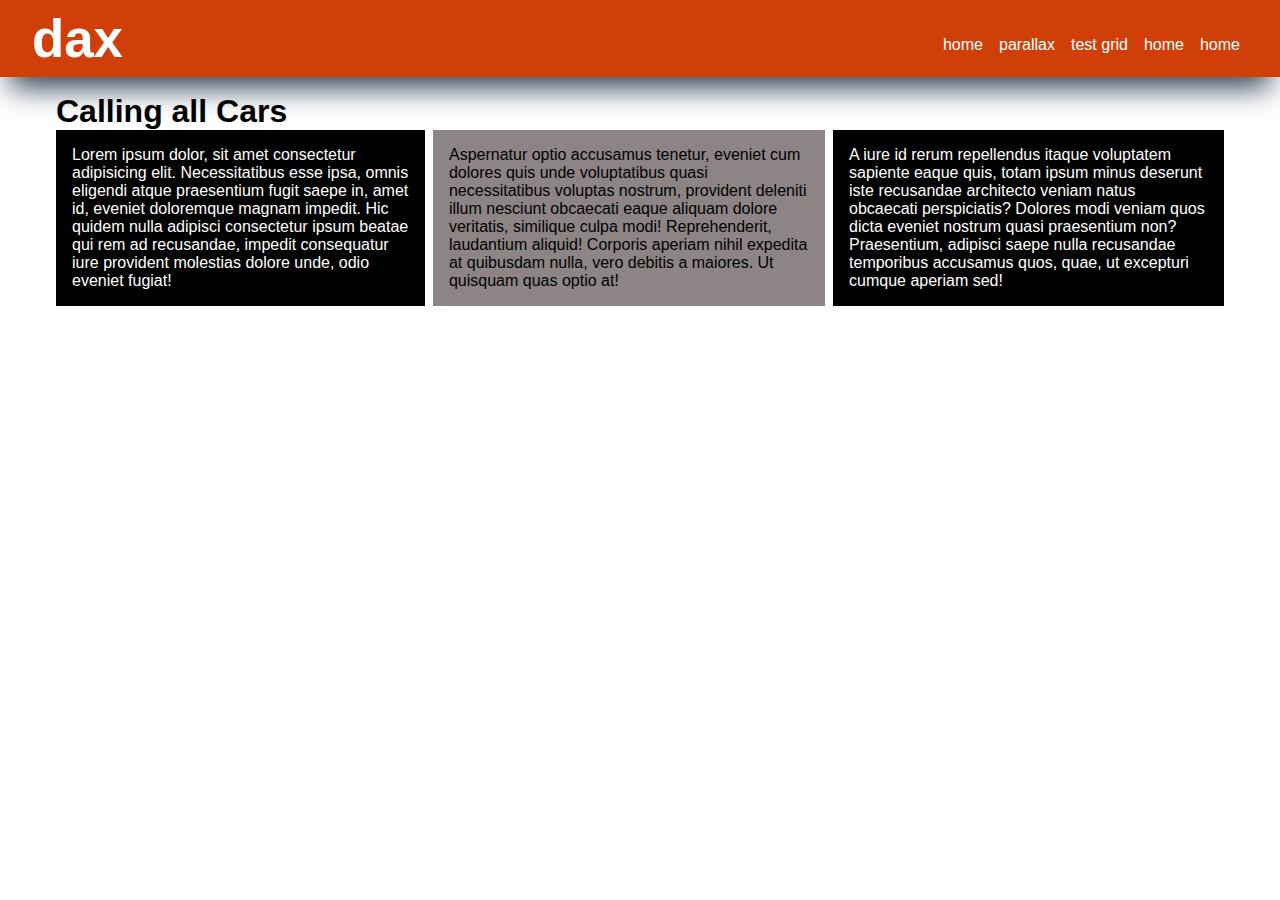
==== index.html @ 352c3689 "new file created with the use of parallax, grid, dropdown" ====
<!DOCTYPE html>
<html lang="en">
  <head>
    <meta charset="UTF-8" />
    <meta name="viewport" content="width=device-width, initial-scale=1.0" />
    <title>Drop Sidebar</title>

    <link rel="stylesheet" href="style.css" />
  </head>
  <body>
    <header class="header">
      <section class="section1">
        <!-- <div class="main-container"> -->
        <nav>
          <div class="log-container">
            <h1 class="logo">dax</h1>
            <button class="btnMenu">menu</button>
          </div>
          <ul class="links">
            <li><a href="index.html">home</a></li>
            <li><a href="parallax.html">parallax</a></li>
            <li><a href="testgrid.html">test grid</a></li>
            <li><a href="#">home</a></li>
            <li><a href="#">home</a></li>
          </ul>
        </nav>
        <!-- </div> -->
      </section>
    </header>

    <section class="section2">
      <div class="main-container">
        <h1>Calling all Cars</h1>
        <div class="split">
          <div class="bg-dark">
            <p>
              Lorem ipsum dolor, sit amet consectetur adipisicing elit.
              Necessitatibus esse ipsa, omnis eligendi atque praesentium fugit
              saepe in, amet id, eveniet doloremque magnam impedit. Hic quidem
              nulla adipisci consectetur ipsum beatae qui rem ad recusandae,
              impedit consequatur iure provident molestias dolore unde, odio
              eveniet fugiat!
            </p>
          </div>
          <div class="bg-light">
            <p>
              Aspernatur optio accusamus tenetur, eveniet cum dolores quis unde
              voluptatibus quasi necessitatibus voluptas nostrum, provident
              deleniti illum nesciunt obcaecati eaque aliquam dolore veritatis,
              similique culpa modi! Reprehenderit, laudantium aliquid! Corporis
              aperiam nihil expedita at quibusdam nulla, vero debitis a maiores.
              Ut quisquam quas optio at!
            </p>
          </div>
          <div class="bg-dark">
            <p>
              A iure id rerum repellendus itaque voluptatem sapiente eaque quis,
              totam ipsum minus deserunt iste recusandae architecto veniam natus
              obcaecati perspiciatis? Dolores modi veniam quos dicta eveniet
              nostrum quasi praesentium non? Praesentium, adipisci saepe nulla
              recusandae temporibus accusamus quos, quae, ut excepturi cumque
              aperiam sed!
            </p>
          </div>
        </div>
      </div>
    </section>
    <!-- LINK JS FILE -->
    <script src="app.js"></script>
  </body>
</html>
---- style.css ----
* {
  padding: 0;
  margin: 0;
  box-sizing: border-box;
  font-family: sans-serif;
  text-decoration: none;
  list-style-type: none;
}
/* Main Styles 10/14/21 ***********/
.wrapper {
  width: 100vw;
  overflow: auto;
}
/* End Main Styles ****************/

/* HEADER STYLES **************** */
.links a {
  color: #fff;
  padding: 0.5rem;
  display: block;
}
.links a:hover {
  background-color: grey;
}
.header {
  background-color: rgb(209, 63, 9);
  box-shadow: rgb(38, 57, 77) 0px 20px 30px -10px;
}
.logo {
  display: inline-block;
  font-size: 3.3rem;
  margin-right: 20px;
  color: #fff;
}
.log-container {
  display: flex;
  justify-content: space-between;
  max-width: 1200px;
  margin: 0 auto;
  margin-left: 2em;
}
.btnMenu {
  cursor: pointer;
  font-size: 1.2rem;
  text-transform: capitalize;
  text-decoration: underline;
  background-color: transparent;
  border: none;
  margin-right: 30px;
  color: #fff;
}
.btnTop {
  position: absolute;
  top: 20px;
  right: 30px;
}
/* PADDING TO PUSH DOWN LOGO */
nav {
  padding: 0.5em 0;
}
/* LINKS FOR DROPDOWN AND JS *****************/
.links {
  height: 0;
  overflow: hidden;
  transition: 500ms;
}
.show-links {
  height: 10em;
}
/* END LINKS FOR DROPDOWN AND JS ************/

/* END HEADER STYLES ***********************/

/* MAIN BODY ************************ */
.section1 {
  overflow: auto;
}
.section2 {
  overflow: auto;
}
.main-container {
  width: 1200px;
  margin: 0 auto;
  padding: 1rem;
}

.split {
  display: flex;
  flex-direction: column;
  gap: 0.5em;
}

.split p {
  padding: 1rem;
}
.bg-dark {
  background-color: #000;
  color: #fff;
}
.bg-light {
  background-color: rgb(141, 133, 133);
}
.inner-paragraph {
  display: flex;
}
/* END MAIN BODY ************************ */

/***************** PARALLAX STYLES *****************/
.img1,
.img2,
.img3 {
  background-position: center;
  background-repeat: no-repeat;
  background-size: cover;
  background-attachment: scroll;
}

.img1 {
  background-image: url("images/pexels-egor.jpg");
  height: 100vh;
}
.img2 {
  background-image: url("images/pexels-kelly.jpg");
  height: 50vh;
}
.img3 {
  background-image: url("images/pexels-egor.jpg");
  height: 50vh;
}
/* .paraText {
  text-align: center;
  height: 100%;
  width: 100%;
  display: grid;
  align-items: center;
  justify-content: center;
} */
.paraText {
  position: absolute;
  top: 20%;
  left: 50%;
  transform: translate(-50%, 50%);
  text-align: center;
}
.paraText h2 {
  font-size: 4rem;
  text-transform: capitalize;
  color: #fff;
}

.midrange p {
  padding: 3rem;
  line-height: 2;
  width: 1000px;
  margin: 0 auto;
}
.btnLearn {
  display: inline-block;
  width: 200px;
  font-size: 1rem;
  padding: 0.5rem 1.5rem;
  background-color: orangered;
  border-radius: 35px;
  border: 5px solid transparent;
  color: #fff;
  text-transform: uppercase;
  transition: 500ms;
  cursor: pointer;
}
.btnLearn:hover {
  /* color: #000; */
  border: 5px solid orangered;
  background-color: #000;
}
/************* END PARALLAX STYLES *****************/

/* TEST GRID STYLES ********************/

/* END TEST GRID STYLES ********************/

/* TUTORIAL GRID STYLES ******************/
/* END TUTORIAL GRID STYLES **************/

/* MEDIA QUERIES ******************************/
@media screen and (max-width: 1200px) {
  .main-container {
    width: 95%;
  }
}
@media screen and (min-width: 800px) {
  .img1,
  .img2,
  .img3 {
    background-attachment: fixed;
  }
  nav {
    display: flex;
  }
  .split {
    flex-direction: row;
  }
  .links {
    height: auto;
    display: flex;
    margin-top: 20px;
    margin-right: 2em;
  }
  .links a:hover {
    background-color: transparent;
    color: #000;
  }
  .btnMenu {
    display: none;
  }
  .log-container {
    margin-left: 2em;
  }
  .paraText h2 {
    font-size: 6rem;
    text-transform: capitalize;
    color: #fff;
  }
}
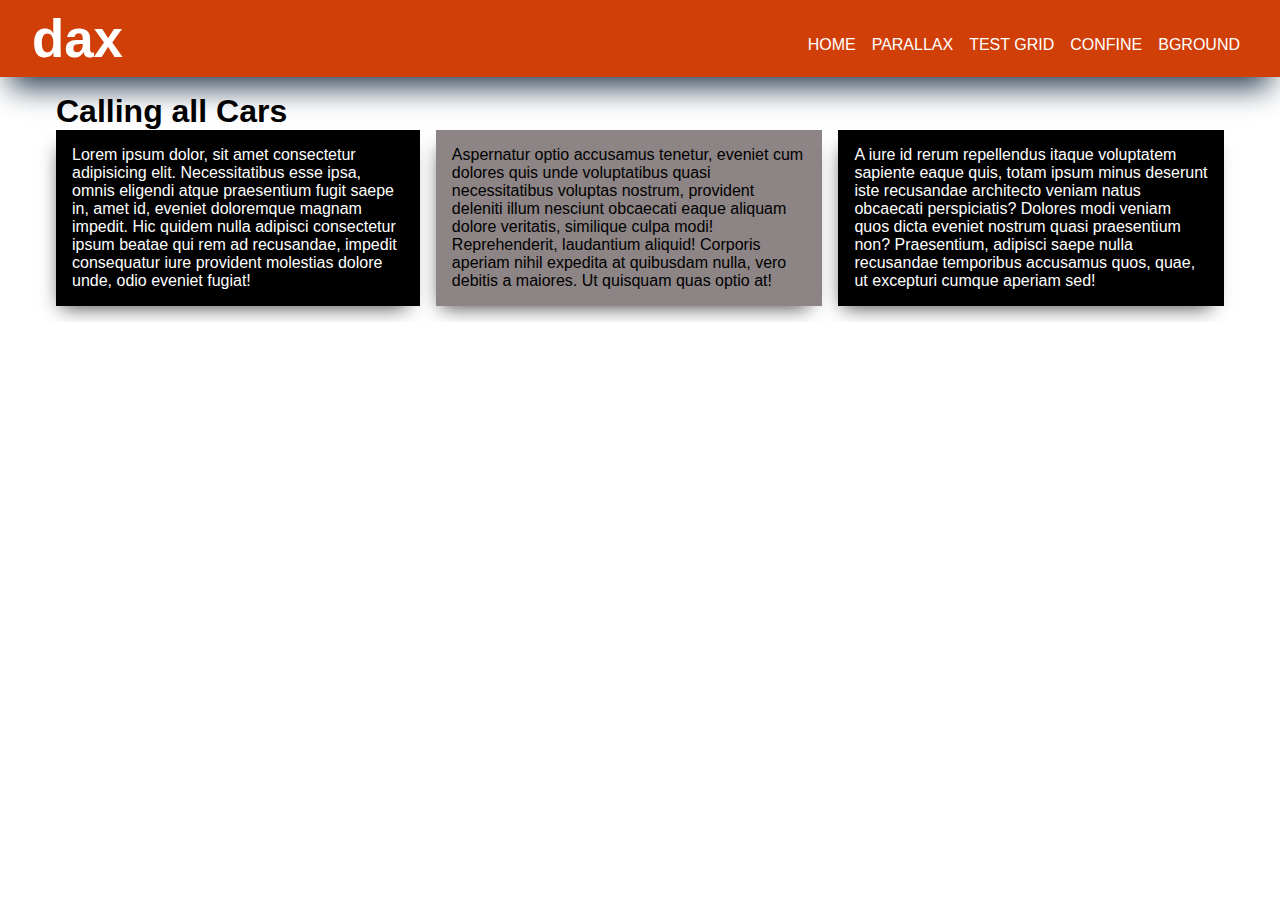
==== commit 515c907c: "Added header with navigation to confine.html. Added link to  app.js in parallax.html to allow for dr" ====
--- a/index.html
+++ b/index.html
@@ -20,8 +20,8 @@
             <li><a href="index.html">home</a></li>
             <li><a href="parallax.html">parallax</a></li>
             <li><a href="testgrid.html">test grid</a></li>
-            <li><a href="#">home</a></li>
-            <li><a href="#">home</a></li>
+            <li><a href="confine.html">confine</a></li>
+            <li><a href="background.html">bground</a></li>
           </ul>
         </nav>
         <!-- </div> -->
--- a/style.css
+++ b/style.css
@@ -18,6 +18,7 @@
   color: #fff;
   padding: 0.5rem;
   display: block;
+  text-transform: uppercase;
 }
 .links a:hover {
   background-color: grey;
@@ -87,18 +88,21 @@
 .split {
   display: flex;
   flex-direction: column;
-  gap: 0.5em;
+  gap: 1em;
 }
 
 .split p {
   padding: 1rem;
+  font-size: 1rem;
 }
 .bg-dark {
   background-color: #000;
   color: #fff;
+  box-shadow: -4px 10px 19px -9px rgba(0, 0, 0, 0.75);
 }
 .bg-light {
   background-color: rgb(141, 133, 133);
+  box-shadow: -4px 10px 19px -9px rgba(0, 0, 0, 0.75);
 }
 .inner-paragraph {
   display: flex;
@@ -113,19 +117,23 @@
   background-repeat: no-repeat;
   background-size: cover;
   background-attachment: scroll;
+  /* max-width: 100%; */
 }
 
 .img1 {
   background-image: url("images/pexels-egor.jpg");
   height: 100vh;
+  /* max-width: 100%; */
 }
 .img2 {
   background-image: url("images/pexels-kelly.jpg");
   height: 50vh;
+  /* max-width: 100%; */
 }
 .img3 {
   background-image: url("images/pexels-egor.jpg");
   height: 50vh;
+  /* max-width: 100%; */
 }
 /* .paraText {
   text-align: center;
@@ -156,7 +164,7 @@
 }
 .btnLearn {
   display: inline-block;
-  width: 200px;
+  /* width: 100px; */
   font-size: 1rem;
   padding: 0.5rem 1.5rem;
   background-color: orangered;
@@ -216,7 +224,7 @@
     margin-left: 2em;
   }
   .paraText h2 {
-    font-size: 6rem;
+    font-size: 5rem;
     text-transform: capitalize;
     color: #fff;
   }
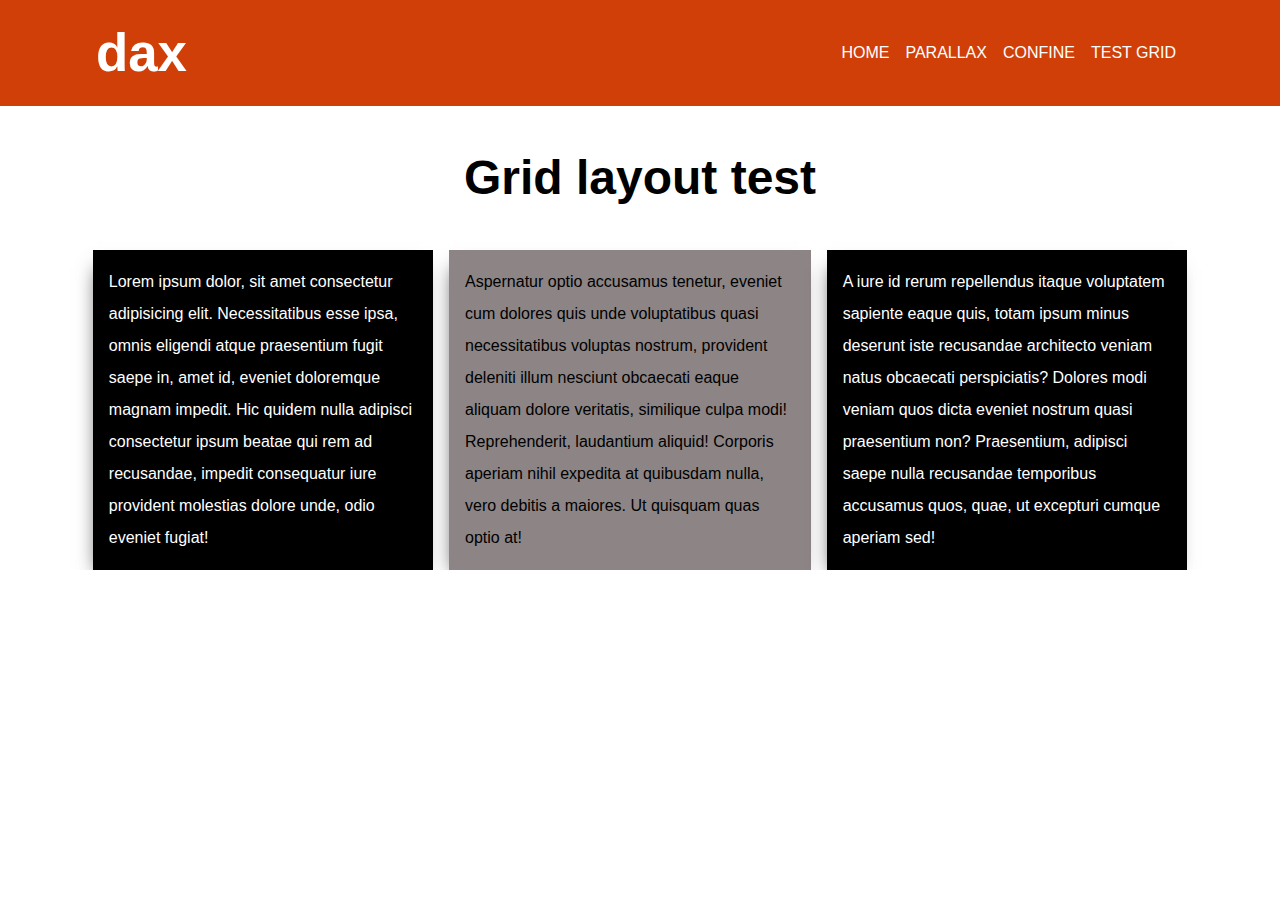
==== commit 4fd7fa22: "Changes to all files. Re-factored all code. background.html file removed. prettierrc file removed an" ====
--- a/index.html
+++ b/index.html
@@ -3,69 +3,70 @@
   <head>
     <meta charset="UTF-8" />
     <meta name="viewport" content="width=device-width, initial-scale=1.0" />
-    <title>Drop Sidebar</title>
-
+    <title>Dropdown Page</title>
+    <!-- CSS FILE LINK  -->
     <link rel="stylesheet" href="style.css" />
   </head>
   <body>
-    <header class="header">
-      <section class="section1">
-        <!-- <div class="main-container"> -->
-        <nav>
-          <div class="log-container">
-            <h1 class="logo">dax</h1>
-            <button class="btnMenu">menu</button>
-          </div>
-          <ul class="links">
-            <li><a href="index.html">home</a></li>
-            <li><a href="parallax.html">parallax</a></li>
-            <li><a href="testgrid.html">test grid</a></li>
-            <li><a href="confine.html">confine</a></li>
-            <li><a href="background.html">bground</a></li>
-          </ul>
-        </nav>
-        <!-- </div> -->
-      </section>
-    </header>
+    <section class="hero-section">
+      <header class="header">
+        <div class="container">
+          <nav>
+            <div class="logo-container">
+              <h1 class="logo">dax</h1>
+              <button class="btnMenu">menu</button>
+            </div>
+            <ul class="links">
+              <li><a href="index.html">home</a></li>
+              <li><a href="parallax.html">parallax</a></li>
+              <li><a href="confine.html">confine</a></li>
+              <li><a href="testgrid.html">test grid</a></li>
+            </ul>
+          </nav>
+        </div>
+      </header>
+    </section>
 
     <section class="section2">
-      <div class="main-container">
-        <h1>Calling all Cars</h1>
-        <div class="split">
-          <div class="bg-dark">
-            <p>
-              Lorem ipsum dolor, sit amet consectetur adipisicing elit.
-              Necessitatibus esse ipsa, omnis eligendi atque praesentium fugit
-              saepe in, amet id, eveniet doloremque magnam impedit. Hic quidem
-              nulla adipisci consectetur ipsum beatae qui rem ad recusandae,
-              impedit consequatur iure provident molestias dolore unde, odio
-              eveniet fugiat!
-            </p>
-          </div>
-          <div class="bg-light">
-            <p>
-              Aspernatur optio accusamus tenetur, eveniet cum dolores quis unde
-              voluptatibus quasi necessitatibus voluptas nostrum, provident
-              deleniti illum nesciunt obcaecati eaque aliquam dolore veritatis,
-              similique culpa modi! Reprehenderit, laudantium aliquid! Corporis
-              aperiam nihil expedita at quibusdam nulla, vero debitis a maiores.
-              Ut quisquam quas optio at!
-            </p>
-          </div>
-          <div class="bg-dark">
-            <p>
-              A iure id rerum repellendus itaque voluptatem sapiente eaque quis,
-              totam ipsum minus deserunt iste recusandae architecto veniam natus
-              obcaecati perspiciatis? Dolores modi veniam quos dicta eveniet
-              nostrum quasi praesentium non? Praesentium, adipisci saepe nulla
-              recusandae temporibus accusamus quos, quae, ut excepturi cumque
-              aperiam sed!
-            </p>
+      <div class="main-content-hold">
+        <div class="container">
+          <h1 class="grid-title">Grid layout test</h1>
+          <div class="split">
+            <div class="bg-dark">
+              <p>
+                Lorem ipsum dolor, sit amet consectetur adipisicing elit.
+                Necessitatibus esse ipsa, omnis eligendi atque praesentium fugit
+                saepe in, amet id, eveniet doloremque magnam impedit. Hic quidem
+                nulla adipisci consectetur ipsum beatae qui rem ad recusandae,
+                impedit consequatur iure provident molestias dolore unde, odio
+                eveniet fugiat!
+              </p>
+            </div>
+            <div class="bg-light">
+              <p>
+                Aspernatur optio accusamus tenetur, eveniet cum dolores quis
+                unde voluptatibus quasi necessitatibus voluptas nostrum,
+                provident deleniti illum nesciunt obcaecati eaque aliquam dolore
+                veritatis, similique culpa modi! Reprehenderit, laudantium
+                aliquid! Corporis aperiam nihil expedita at quibusdam nulla,
+                vero debitis a maiores. Ut quisquam quas optio at!
+              </p>
+            </div>
+            <div class="bg-dark">
+              <p>
+                A iure id rerum repellendus itaque voluptatem sapiente eaque
+                quis, totam ipsum minus deserunt iste recusandae architecto
+                veniam natus obcaecati perspiciatis? Dolores modi veniam quos
+                dicta eveniet nostrum quasi praesentium non? Praesentium,
+                adipisci saepe nulla recusandae temporibus accusamus quos, quae,
+                ut excepturi cumque aperiam sed!
+              </p>
+            </div>
           </div>
         </div>
       </div>
     </section>
-    <!-- LINK JS FILE -->
+    <!--  JS FILE LINK -->
     <script src="app.js"></script>
   </body>
 </html>
--- a/style.css
+++ b/style.css
@@ -6,39 +6,36 @@
   text-decoration: none;
   list-style-type: none;
 }
+html {
+  line-height: 2;
+}
 /* Main Styles 10/14/21 ***********/
-.wrapper {
-  width: 100vw;
-  overflow: auto;
-}
 /* End Main Styles ****************/
 
-/* HEADER STYLES **************** */
+/**** HEADER ***************/
+.hero-section {
+  background-color: rgb(209, 63, 9);
+}
 .links a {
   color: #fff;
-  padding: 0.5rem;
+  padding: 0.5em;
   display: block;
   text-transform: uppercase;
+  transition: 250ms ease-in;
 }
 .links a:hover {
-  background-color: grey;
-}
-.header {
-  background-color: rgb(209, 63, 9);
-  box-shadow: rgb(38, 57, 77) 0px 20px 30px -10px;
+  color: #000;
+}
+.logo-container {
+  display: flex;
+  justify-content: space-between;
+  margin: 0 auto;
+  margin-left: 2em;
 }
 .logo {
   display: inline-block;
   font-size: 3.3rem;
-  margin-right: 20px;
-  color: #fff;
-}
-.log-container {
-  display: flex;
-  justify-content: space-between;
-  max-width: 1200px;
-  margin: 0 auto;
-  margin-left: 2em;
+  color: #fff;
 }
 .btnMenu {
   cursor: pointer;
@@ -50,39 +47,39 @@
   margin-right: 30px;
   color: #fff;
 }
-.btnTop {
-  position: absolute;
-  top: 20px;
-  right: 30px;
-}
-/* PADDING TO PUSH DOWN LOGO */
-nav {
-  padding: 0.5em 0;
-}
-/* LINKS FOR DROPDOWN AND JS *****************/
+
+/********* LINKS FOR DROPDOWN AND JS *******/
 .links {
   height: 0;
   overflow: hidden;
   transition: 500ms;
+  margin-left: 1.2em;
 }
 .show-links {
-  height: 10em;
-}
-/* END LINKS FOR DROPDOWN AND JS ************/
-
-/* END HEADER STYLES ***********************/
+  height: 12.5em;
+}
+/********* END LINKS FOR DROPDOWN AND JS **/
+
+/**** END HEADER  ***********************/
 
 /* MAIN BODY ************************ */
-.section1 {
-  overflow: auto;
-}
+.container {
+  width: 90%;
+  margin: 0 auto;
+  max-width: 1200px;
+}
+.main-content-hold {
+  padding: 0 2em;
+}
+
+.grid-title {
+  font-size: 2rem;
+  text-align: center;
+  margin: 0.5em 0;
+}
+
 .section2 {
   overflow: auto;
-}
-.main-container {
-  width: 1200px;
-  margin: 0 auto;
-  padding: 1rem;
 }
 
 .split {
@@ -104,12 +101,10 @@
   background-color: rgb(141, 133, 133);
   box-shadow: -4px 10px 19px -9px rgba(0, 0, 0, 0.75);
 }
-.inner-paragraph {
-  display: flex;
-}
-/* END MAIN BODY ************************ */
-
-/***************** PARALLAX STYLES *****************/
+/* END MAIN BODY *************************/
+/*
+*/
+/********** PARALLAX *******/
 .img1,
 .img2,
 .img3 {
@@ -122,49 +117,44 @@
 
 .img1 {
   background-image: url("images/pexels-egor.jpg");
-  height: 100vh;
-  /* max-width: 100%; */
+  height: 60vh;
 }
 .img2 {
   background-image: url("images/pexels-kelly.jpg");
   height: 50vh;
-  /* max-width: 100%; */
 }
 .img3 {
   background-image: url("images/pexels-egor.jpg");
   height: 50vh;
-  /* max-width: 100%; */
-}
-/* .paraText {
+}
+.para-title {
+  font-size: 4rem;
   text-align: center;
-  height: 100%;
-  width: 100%;
+  text-transform: capitalize;
+}
+
+.para-text {
   display: grid;
-  align-items: center;
+  place-items: center;
   justify-content: center;
-} */
-.paraText {
-  position: absolute;
-  top: 20%;
-  left: 50%;
-  transform: translate(-50%, 50%);
+  padding-top: 5em;
+}
+
+.para-text h2 {
+  font-size: 3rem;
+  text-transform: capitalize;
+  color: #fff;
   text-align: center;
 }
-.paraText h2 {
-  font-size: 4rem;
-  text-transform: capitalize;
-  color: #fff;
-}
-
-.midrange p {
-  padding: 3rem;
-  line-height: 2;
-  width: 1000px;
-  margin: 0 auto;
+.hero-text-container {
+  padding-top: 7em 0;
+}
+
+.inner-paragraph {
+  padding: 2em 5em;
 }
 .btnLearn {
   display: inline-block;
-  /* width: 100px; */
   font-size: 1rem;
   padding: 0.5rem 1.5rem;
   background-color: orangered;
@@ -176,25 +166,38 @@
   cursor: pointer;
 }
 .btnLearn:hover {
-  /* color: #000; */
   border: 5px solid orangered;
   background-color: #000;
 }
-/************* END PARALLAX STYLES *****************/
-
-/* TEST GRID STYLES ********************/
-
-/* END TEST GRID STYLES ********************/
-
-/* TUTORIAL GRID STYLES ******************/
-/* END TUTORIAL GRID STYLES **************/
+/************* END PARALLAX ************/
+/*
+*/
+
+/* CONFINE STYLES *****************/
+
+/* .main-container {
+  width: 1200px;
+  max-width: 100vw;
+  margin: 0 auto;
+  color: #fff;
+  padding: 3rem;
+} */
+.section-confine {
+  background-color: rgb(58, 15, 15);
+  color: #fff;
+}
+.inner {
+  padding: 4em;
+}
+.inner h1 {
+  font-size: 3rem;
+  text-transform: capitalize;
+}
+
+/* END CONFINE STYLES *************/
 
 /* MEDIA QUERIES ******************************/
-@media screen and (max-width: 1200px) {
-  .main-container {
-    width: 95%;
-  }
-}
+
 @media screen and (min-width: 800px) {
   .img1,
   .img2,
@@ -203,6 +206,7 @@
   }
   nav {
     display: flex;
+    align-items: center;
   }
   .split {
     flex-direction: row;
@@ -210,7 +214,6 @@
   .links {
     height: auto;
     display: flex;
-    margin-top: 20px;
     margin-right: 2em;
   }
   .links a:hover {
@@ -220,12 +223,13 @@
   .btnMenu {
     display: none;
   }
-  .log-container {
+  .logo-container {
     margin-left: 2em;
   }
-  .paraText h2 {
+  .para-text h2 {
     font-size: 5rem;
-    text-transform: capitalize;
-    color: #fff;
-  }
-}
+  }
+  .grid-title {
+    font-size: 3rem;
+  }
+}
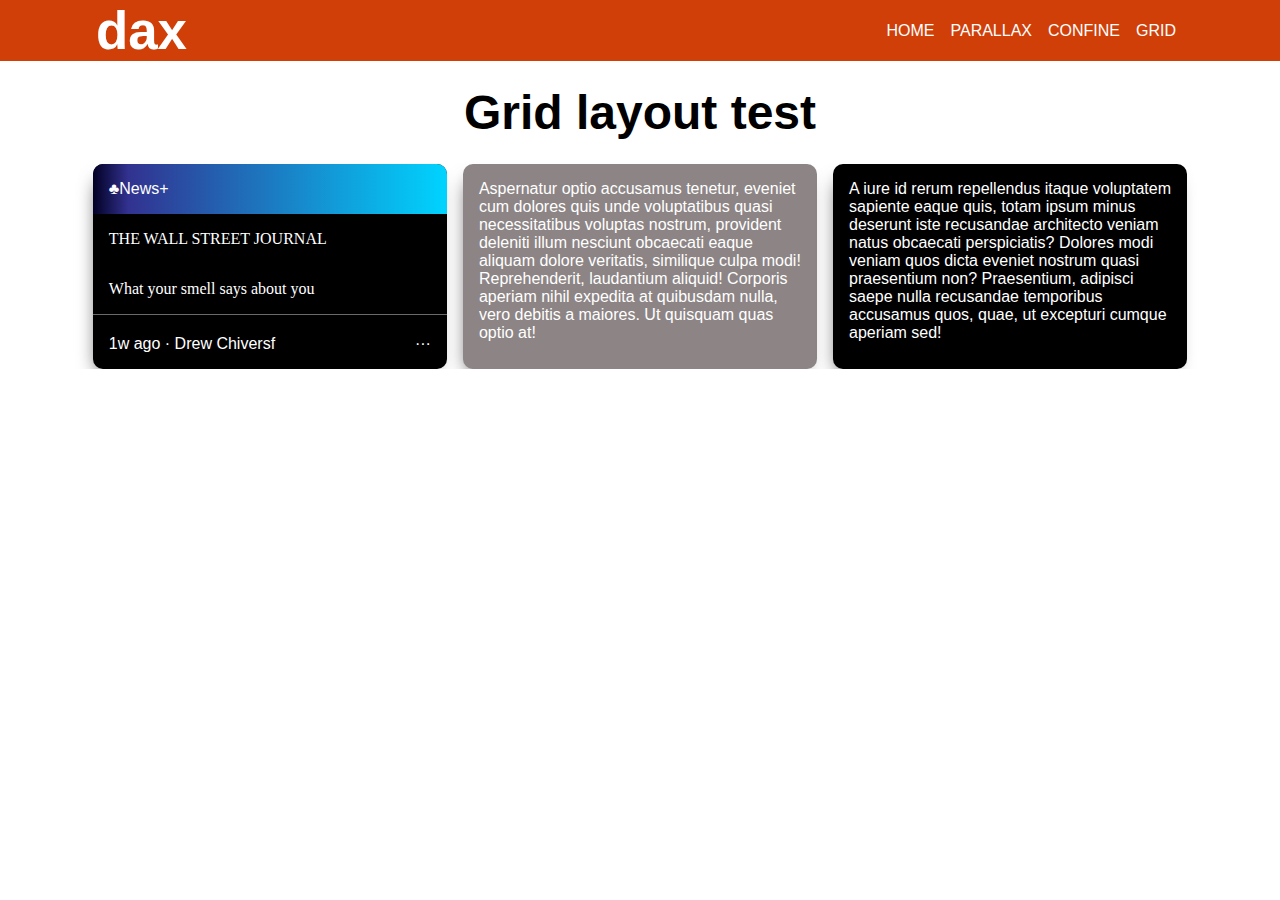
==== commit 75b0ee5b: "small modifications after testing various css styles in order to align elements. Also an attempt to " ====
--- a/index.html
+++ b/index.html
@@ -4,6 +4,7 @@
     <meta charset="UTF-8" />
     <meta name="viewport" content="width=device-width, initial-scale=1.0" />
     <title>Dropdown Page</title>
+
     <!-- CSS FILE LINK  -->
     <link rel="stylesheet" href="style.css" />
   </head>
@@ -11,7 +12,7 @@
     <section class="hero-section">
       <header class="header">
         <div class="container">
-          <nav>
+          <nav class="nav">
             <div class="logo-container">
               <h1 class="logo">dax</h1>
               <button class="btnMenu">menu</button>
@@ -20,7 +21,7 @@
               <li><a href="index.html">home</a></li>
               <li><a href="parallax.html">parallax</a></li>
               <li><a href="confine.html">confine</a></li>
-              <li><a href="testgrid.html">test grid</a></li>
+              <li><a href="testgrid.html">grid</a></li>
             </ul>
           </nav>
         </div>
@@ -32,17 +33,26 @@
         <div class="container">
           <h1 class="grid-title">Grid layout test</h1>
           <div class="split">
-            <div class="bg-dark">
-              <p>
+            <div class="main-para bg-dark">
+              <p class="test-title">&clubs;news+</p>
+              <p class="heading">the wall street journal</p>
+              <p class="smell">What your smell says about you</p>
+              <div class="dot-holder-top"></div>
+              <div class="thedotholder">
+                <p class="week">1w ago &centerdot; Drew Chiversf</p>
+                <div class="thedots">&centerdot;&centerdot;&centerdot;</div>
+              </div>
+
+              <!-- <p>
                 Lorem ipsum dolor, sit amet consectetur adipisicing elit.
                 Necessitatibus esse ipsa, omnis eligendi atque praesentium fugit
                 saepe in, amet id, eveniet doloremque magnam impedit. Hic quidem
                 nulla adipisci consectetur ipsum beatae qui rem ad recusandae,
                 impedit consequatur iure provident molestias dolore unde, odio
                 eveniet fugiat!
-              </p>
+              </p> -->
             </div>
-            <div class="bg-light">
+            <div class="main-para bg-light">
               <p>
                 Aspernatur optio accusamus tenetur, eveniet cum dolores quis
                 unde voluptatibus quasi necessitatibus voluptas nostrum,
@@ -52,7 +62,7 @@
                 vero debitis a maiores. Ut quisquam quas optio at!
               </p>
             </div>
-            <div class="bg-dark">
+            <div class="main-para bg-dark">
               <p>
                 A iure id rerum repellendus itaque voluptatem sapiente eaque
                 quis, totam ipsum minus deserunt iste recusandae architecto
--- a/style.css
+++ b/style.css
@@ -6,9 +6,7 @@
   text-decoration: none;
   list-style-type: none;
 }
-html {
-  line-height: 2;
-}
+
 /* Main Styles 10/14/21 ***********/
 /* End Main Styles ****************/
 
@@ -16,6 +14,7 @@
 .hero-section {
   background-color: rgb(209, 63, 9);
 }
+
 .links a {
   color: #fff;
   padding: 0.5em;
@@ -91,6 +90,13 @@
 .split p {
   padding: 1rem;
   font-size: 1rem;
+  /* border-radius: 10px; */
+}
+.main-para {
+  /* border-top: 25px solid rgb(134, 115, 9); */
+  border-radius: 10px;
+  width: 100%;
+  align-self: normal;
 }
 .bg-dark {
   background-color: #000;
@@ -100,6 +106,7 @@
 .bg-light {
   background-color: rgb(141, 133, 133);
   box-shadow: -4px 10px 19px -9px rgba(0, 0, 0, 0.75);
+  color: #fff;
 }
 /* END MAIN BODY *************************/
 /*
@@ -112,7 +119,6 @@
   background-repeat: no-repeat;
   background-size: cover;
   background-attachment: scroll;
-  /* max-width: 100%; */
 }
 
 .img1 {
@@ -149,9 +155,8 @@
 .hero-text-container {
   padding-top: 7em 0;
 }
-
 .inner-paragraph {
-  padding: 2em 5em;
+  padding: 2em;
 }
 .btnLearn {
   display: inline-block;
@@ -187,15 +192,60 @@
   color: #fff;
 }
 .inner {
-  padding: 4em;
+  padding: 2em;
 }
 .inner h1 {
   font-size: 3rem;
   text-transform: capitalize;
+  text-align: center;
 }
 
 /* END CONFINE STYLES *************/
-
+.box {
+  height: 250px;
+  max-width: 300px;
+}
+.test-title {
+  background: linear-gradient(
+    90deg,
+    rgba(2, 0, 36, 1) 0%,
+    rgba(50, 50, 144, 1) 10%,
+    rgba(0, 212, 255, 1) 100%
+  );
+  /* background-color: grey; */
+  padding: 0;
+  text-transform: capitalize;
+  border-radius: 10px 10px 0 0;
+  margin: 0;
+}
+.heading {
+  text-transform: uppercase;
+  font-family: "Times New Roman", Times, Baskerville, Georgia, serif;
+  letter-spacing: 0;
+  margin: 0;
+  padding: 0;
+}
+.smell {
+  font-family: "Times New Roman", Times, Baskerville, Georgia, serif;
+  margin: 0;
+  padding: 0;
+}
+.week {
+  margin: 0;
+  padding: 0;
+  border-radius: none;
+}
+.dot-holder-top {
+  border-top: 1px solid rgb(107, 105, 105);
+  width: 100%;
+  height: 5px;
+}
+.thedotholder {
+  display: flex;
+  align-items: center;
+  justify-content: space-between;
+  padding-right: 1em;
+}
 /* MEDIA QUERIES ******************************/
 
 @media screen and (min-width: 800px) {
@@ -204,7 +254,7 @@
   .img3 {
     background-attachment: fixed;
   }
-  nav {
+  .nav {
     display: flex;
     align-items: center;
   }
@@ -232,4 +282,10 @@
   .grid-title {
     font-size: 3rem;
   }
-}
+  .inner {
+    padding: 5em;
+  }
+  .inner-paragraph {
+    padding: 2em 4em;
+  }
+}
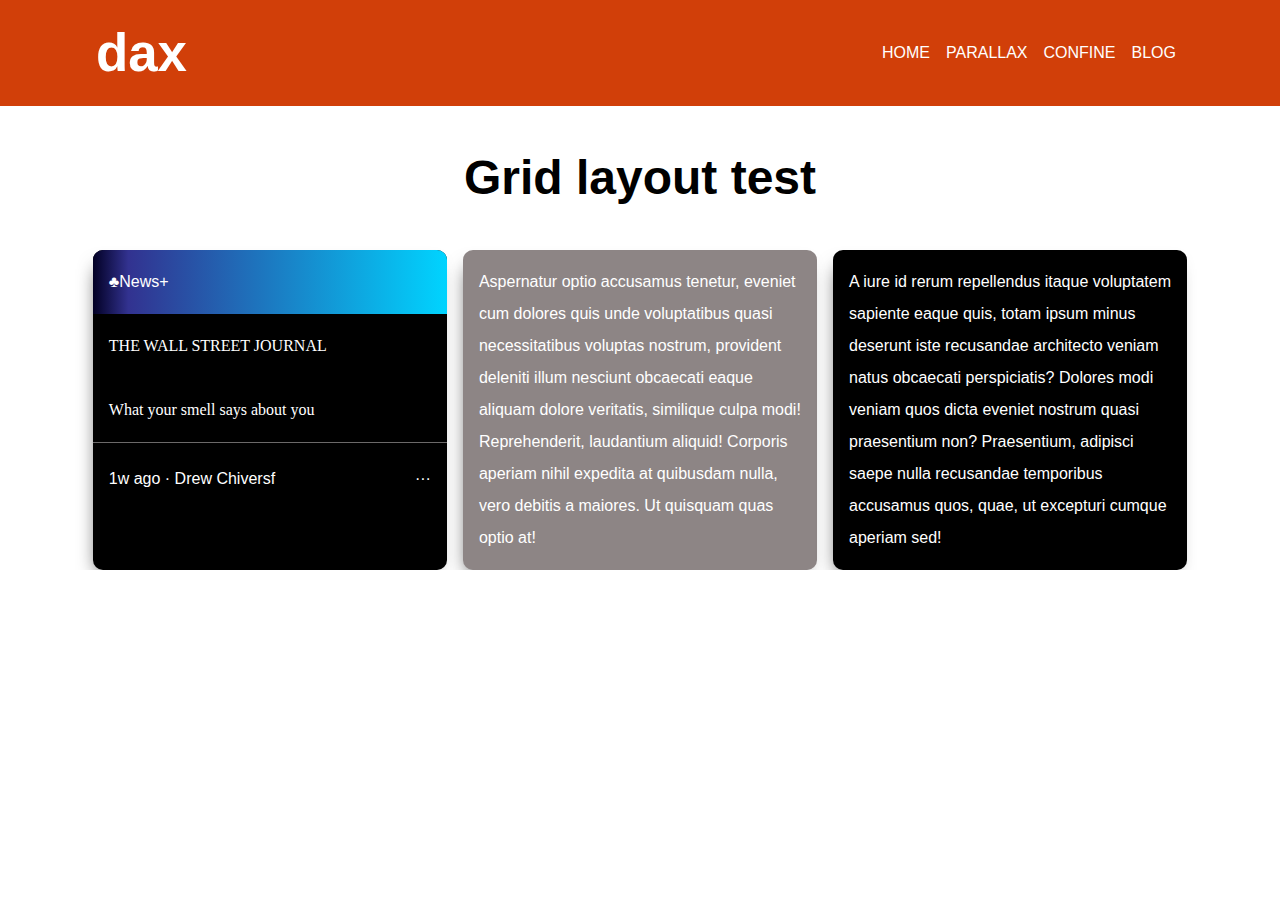
==== commit 6a0527f8: "Removed webpage testgrid.html. Mistakenly added another git file and promptly removed" ====
--- a/index.html
+++ b/index.html
@@ -7,6 +7,10 @@
 
     <!-- CSS FILE LINK  -->
     <link rel="stylesheet" href="style.css" />
+    <link rel="apple-touch-icon" sizes="180x180" href="/apple-touch-icon.png" />
+    <link rel="icon" type="image/png" sizes="32x32" href="/favicon-32x32.png" />
+    <link rel="icon" type="image/png" sizes="16x16" href="/favicon-16x16.png" />
+    <link rel="manifest" href="/site.webmanifest" />
   </head>
   <body>
     <section class="hero-section">
@@ -21,7 +25,7 @@
               <li><a href="index.html">home</a></li>
               <li><a href="parallax.html">parallax</a></li>
               <li><a href="confine.html">confine</a></li>
-              <li><a href="testgrid.html">grid</a></li>
+              <li><a href="#">blog</a></li>
             </ul>
           </nav>
         </div>
--- a/style.css
+++ b/style.css
@@ -6,7 +6,9 @@
   text-decoration: none;
   list-style-type: none;
 }
-
+html {
+  line-height: 2;
+}
 /* Main Styles 10/14/21 ***********/
 /* End Main Styles ****************/
 
@@ -191,8 +193,8 @@
   background-color: rgb(58, 15, 15);
   color: #fff;
 }
-.inner {
-  padding: 2em;
+.inner p {
+  padding: 0.5em;
 }
 .inner h1 {
   font-size: 3rem;
@@ -201,10 +203,6 @@
 }
 
 /* END CONFINE STYLES *************/
-.box {
-  height: 250px;
-  max-width: 300px;
-}
 .test-title {
   background: linear-gradient(
     90deg,
@@ -282,10 +280,11 @@
   .grid-title {
     font-size: 3rem;
   }
-  .inner {
-    padding: 5em;
-  }
-  .inner-paragraph {
-    padding: 2em 4em;
-  }
-}
+
+  .inner p {
+    padding: 0.8em 5em;
+  }
+  .inner-paragraph p {
+    padding: 2em 6em;
+  }
+}
